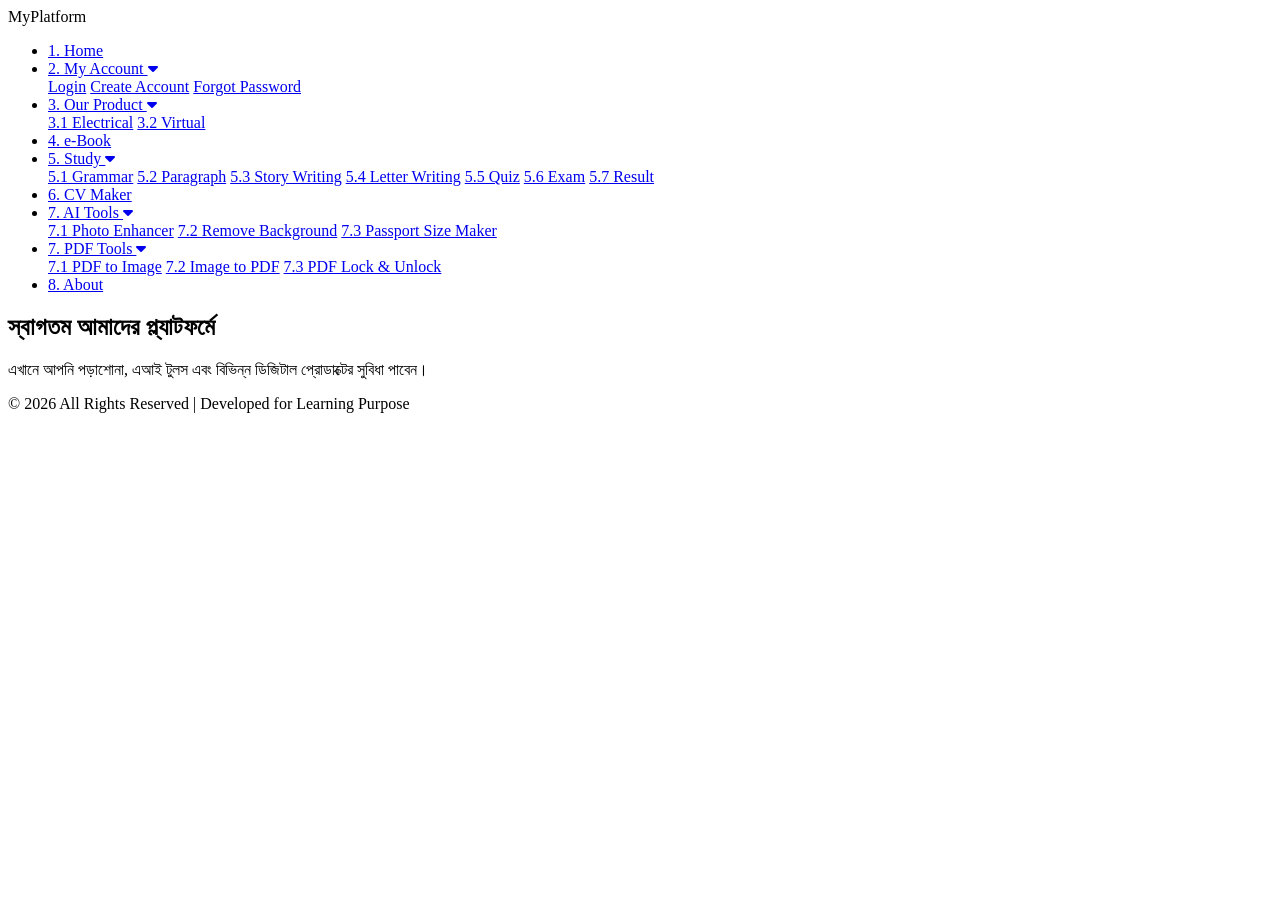
==== index.html @ dfa36e84 "Add files via upload" ====
<!DOCTYPE html>
<html lang="bn">
<head>
    <meta charset="UTF-8">
    <meta name="viewport" content="width=device-width, initial-scale=1.0">
    <title>Multi-Functional Web Platform</title>
    <link rel="stylesheet" href="css/style.css">
    <!-- Font Awesome Icon এর জন্য (ঐচ্ছিক, সুন্দর ডিজাইনের জন্য) -->
    <link rel="stylesheet" href="https://cdnjs.cloudflare.com/ajax/libs/font-awesome/6.0.0/css/all.min.css">
</head>
<body>

    <!-- হেডার ও নেভিগেশন বার -->
    <header>
        <div class="logo">MyPlatform</div>
        <nav>
            <ul class="nav-links">
                <li><a href="#home">1. Home</a></li>
                
                <!-- মাই অ্যাকাউন্ট ড্রপডাউন -->
                <li class="dropdown">
                    <a href="#account" class="dropbtn">2. My Account <i class="fas fa-caret-down"></i></a>
                    <div class="dropdown-content">
                        <a href="#login" onclick="showModal('login-modal')">Login</a>
                        <a href="#register" onclick="showModal('register-modal')">Create Account</a>
                        <a href="#forgot" onclick="showModal('forgot-modal')">Forgot Password</a>
                    </div>
                </li>

                <!-- আওয়ার প্রোডাক্ট ড্রপডাউন -->
                <li class="dropdown">
                    <a href="#products" class="dropbtn">3. Our Product <i class="fas fa-caret-down"></i></a>
                    <div class="dropdown-content">
                        <a href="#electrical">3.1 Electrical</a>
                        <a href="#virtual">3.2 Virtual</a>
                    </div>
                </li>

                <li><a href="#ebook">4. e-Book</a></li>

                <!-- স্টাডি ড্রপডাউন -->
                <li class="dropdown">
                    <a href="#study" class="dropbtn">5. Study <i class="fas fa-caret-down"></i></a>
                    <div class="dropdown-content">
                        <a href="#grammar">5.1 Grammar</a>
                        <a href="#paragraph">5.2 Paragraph</a>
                        <a href="#story">5.3 Story Writing</a>
                        <a href="#letter">5.4 Letter Writing</a>
                        <a href="#quiz">5.5 Quiz</a>
                        <a href="#exam">5.6 Exam</a>
                        <a href="#result">5.7 Result</a>
                    </div>
                </li>

                <li><a href="#cv-maker">6. CV Maker</a></li>

                <!-- এআই টুলস ড্রপডাউন -->
                <li class="dropdown">
                    <a href="#ai-tools" class="dropbtn">7. AI Tools <i class="fas fa-caret-down"></i></a>
                    <div class="dropdown-content">
                        <a href="#photo-enhancer">7.1 Photo Enhancer</a>
                        <a href="#remove-bg">7.2 Remove Background</a>
                        <a href="#passport-photo">7.3 Passport Size Maker</a>
                    </div>
                </li>

                <!-- পিডিএফ টুলস ড্রপডাউন -->
                <li class="dropdown">
                    <a href="#pdf-tools" class="dropbtn">7. PDF Tools <i class="fas fa-caret-down"></i></a>
                    <div class="dropdown-content">
                        <a href="#pdf-to-img">7.1 PDF to Image</a>
                        <a href="#img-to-pdf">7.2 Image to PDF</a>
                        <a href="#pdf-lock">7.3 PDF Lock & Unlock</a>
                    </div>
                </li>

                <li><a href="#about">8. About</a></li>
            </ul>
        </nav>
    </header>

    <!-- মূল কন্টেন্ট এরিয়া -->
    <main id="main-content">
        <section id="home">
            <h1>স্বাগতম আমাদের প্ল্যাটফর্মে</h1>
            <p>এখানে আপনি পড়াশোনা, এআই টুলস এবং বিভিন্ন ডিজিটাল প্রোডাক্টের সুবিধা পাবেন।</p>
        </section>
    </main>

    <!-- ফুটার -->
    <footer>
        <p>&copy; 2026 All Rights Reserved | Developed for Learning Purpose</p>
    </footer>

    <script src="js/main.js"></script>
    <script src="js/auth.js"></script>
</body>
</html>
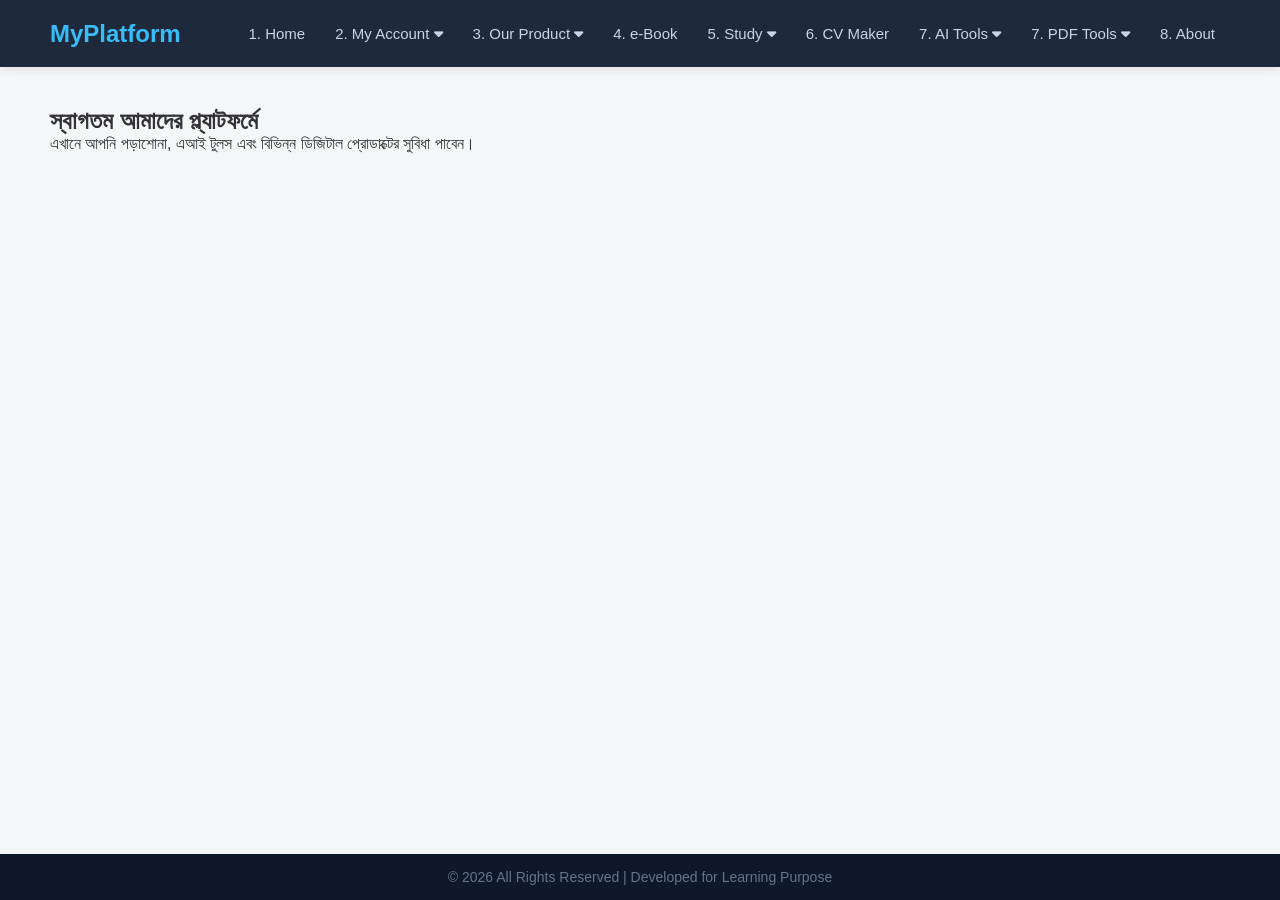
==== commit fe792b9b: "Update index.html" ====
--- a/index.html
+++ b/index.html
@@ -4,7 +4,7 @@
     <meta charset="UTF-8">
     <meta name="viewport" content="width=device-width, initial-scale=1.0">
     <title>Multi-Functional Web Platform</title>
-    <link rel="stylesheet" href="css/style.css">
+    <link rel="stylesheet" href="./style.css">
     <!-- Font Awesome Icon এর জন্য (ঐচ্ছিক, সুন্দর ডিজাইনের জন্য) -->
     <link rel="stylesheet" href="https://cdnjs.cloudflare.com/ajax/libs/font-awesome/6.0.0/css/all.min.css">
 </head>
@@ -86,13 +86,39 @@
             <p>এখানে আপনি পড়াশোনা, এআই টুলস এবং বিভিন্ন ডিজিটাল প্রোডাক্টের সুবিধা পাবেন।</p>
         </section>
     </main>
+<div id="login-modal" class="modal" style="display:none;">
+    <div class="modal-content">
+        <span class="close" onclick="closeModal('login-modal')">&times;</span>
+        <h2>Login</h2>
+        <input type="text" id="login-identity" placeholder="Email or Mobile Number" required>
+        <input type="password" id="login-password" placeholder="Password" required>
+        <button onclick="handleLogin()">Login</button>
+    </div>
+</div>
 
+<div id="register-modal" class="modal" style="display:none;">
+    <div class="modal-content">
+        <span class="close" onclick="closeModal('register-modal')">&times;</span>
+        <h2>Create Account</h2>
+        <div id="reg-step-1">
+            <input type="email" id="reg-email" placeholder="Email Address" required>
+            <input type="text" id="reg-mobile" placeholder="Mobile Number" required>
+            <input type="password" id="reg-password" placeholder="Password" required>
+            <button onclick="sendOTP()">Send OTP</button>
+        </div>
+        <div id="reg-step-2" style="display:none;">
+            <p style="color: green;">আপনার ইমেইলে একটি ওটিপি পাঠানো হয়েছে।</p>
+            <input type="text" id="reg-otp" placeholder="Enter 6-Digit OTP" required>
+            <button onclick="verifyOTPAndRegister()">Verify & Register</button>
+        </div>
+    </div>
+</div>
     <!-- ফুটার -->
     <footer>
         <p>&copy; 2026 All Rights Reserved | Developed for Learning Purpose</p>
     </footer>
 
-    <script src="js/main.js"></script>
-    <script src="js/auth.js"></script>
+    <script src="./auth.js"></script>
+    <script src="./auth.js"></script>
 </body>
-</html>+</html>
--- a/style.css
+++ b/style.css
@@ -0,0 +1,100 @@
+/* বেসিক রিসেট */
+* {
+    margin: 0;
+    padding: 0;
+    box-sizing: border-box;
+    font-family: 'Segoe UI', Tahoma, Geneva, Verdana, sans-serif;
+}
+
+body {
+    background-color: #f4f6f9;
+    color: #333;
+    display: flex;
+    flex-direction: column;
+    min-height: 100vh;
+}
+
+/* হেডার ও নেভিগেশন */
+header {
+    background-color: #1e293b;
+    color: white;
+    display: flex;
+    justify-content: space-between;
+    align-items: center;
+    padding: 15px 50px;
+    position: sticky;
+    top: 0;
+    z-index: 1000;
+    box-shadow: 0 2px 10px rgba(0,0,0,0.1);
+}
+
+.logo {
+    font-size: 24px;
+    font-weight: bold;
+    color: #38bdf8;
+}
+
+.nav-links {
+    display: flex;
+    list-style: none;
+}
+
+.nav-links li {
+    position: relative;
+}
+
+.nav-links a {
+    color: #cbd5e1;
+    text-decoration: none;
+    padding: 10px 15px;
+    display: block;
+    font-size: 15px;
+    transition: color 0.3s;
+}
+
+.nav-links a:hover {
+    color: #38bdf8;
+}
+
+/* ড্রপডাউন মেনু */
+.dropdown-content {
+    display: none;
+    position: absolute;
+    background-color: #0f172a;
+    min-width: 200px;
+    box-shadow: 0px 8px 16px rgba(0,0,0,0.2);
+    top: 100%;
+    left: 0;
+    border-radius: 4px;
+}
+
+.dropdown-content a {
+    color: #94a3b8;
+    padding: 12px 16px;
+    border-bottom: 1px solid #1e293b;
+}
+
+.dropdown-content a:hover {
+    background-color: #1e293b;
+    color: white;
+}
+
+.dropdown:hover .dropdown-content {
+    display: block;
+}
+
+/* মেইন কন্টেন্ট এরিয়া */
+main {
+    flex: 1;
+    padding: 40px 50px;
+}
+
+/* ফুটার */
+footer {
+    background-color: #0f172a;
+    color: #64748b;
+    text-align: center;
+    padding: 15px;
+    font-size: 14px;
+    margin-top: auto;
+}
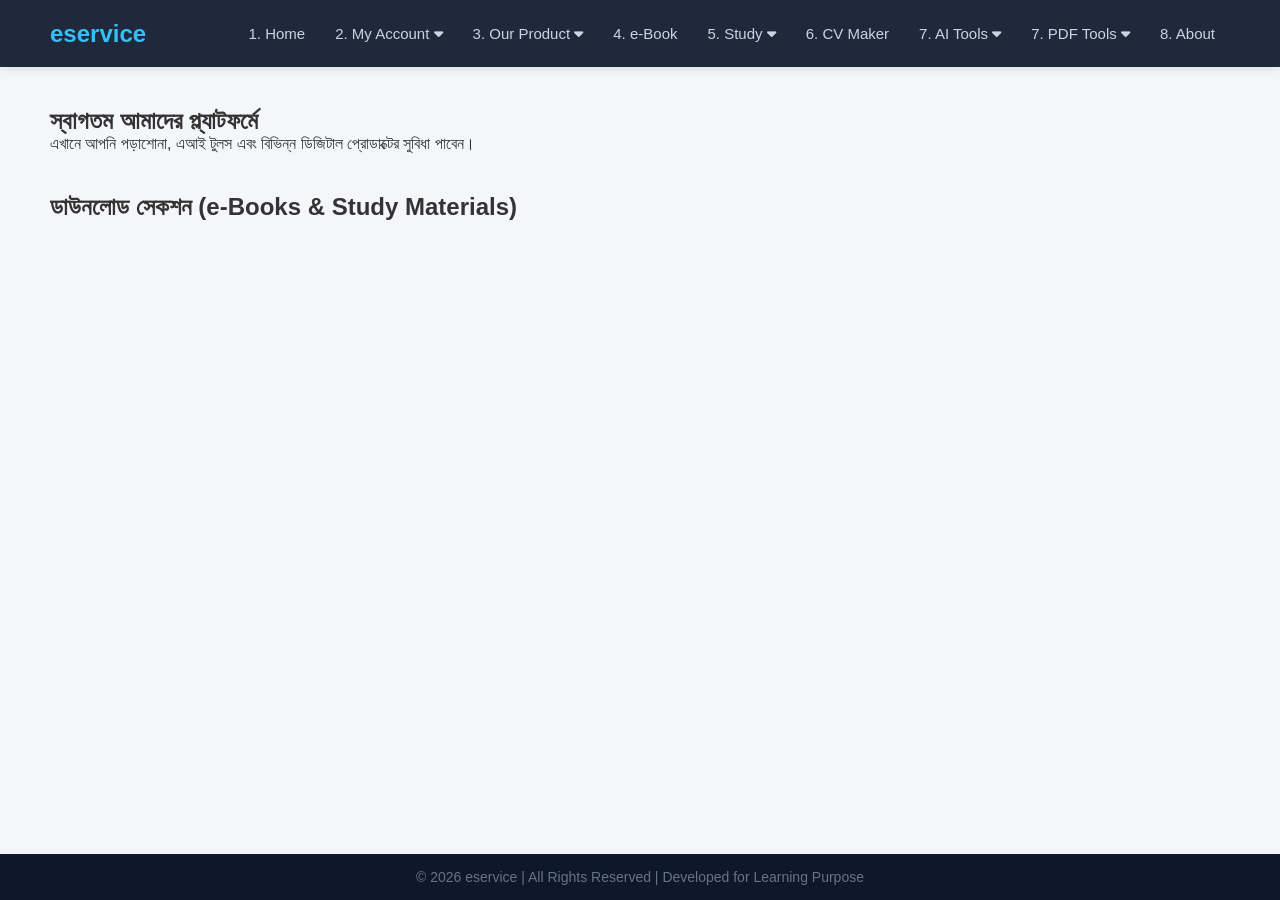
==== commit 0228fe66: "Update index.html" ====
--- a/index.html
+++ b/index.html
@@ -3,21 +3,18 @@
 <head>
     <meta charset="UTF-8">
     <meta name="viewport" content="width=device-width, initial-scale=1.0">
-    <title>Multi-Functional Web Platform</title>
+    <title>eservice - Multi-Functional Web Platform</title>
     <link rel="stylesheet" href="./style.css">
-    <!-- Font Awesome Icon এর জন্য (ঐচ্ছিক, সুন্দর ডিজাইনের জন্য) -->
     <link rel="stylesheet" href="https://cdnjs.cloudflare.com/ajax/libs/font-awesome/6.0.0/css/all.min.css">
 </head>
 <body>
 
-    <!-- হেডার ও নেভিগেশন বার -->
     <header>
-        <div class="logo">MyPlatform</div>
+        <div class="logo">eservice</div>
         <nav>
             <ul class="nav-links">
                 <li><a href="#home">1. Home</a></li>
                 
-                <!-- মাই অ্যাকাউন্ট ড্রপডাউন -->
                 <li class="dropdown">
                     <a href="#account" class="dropbtn">2. My Account <i class="fas fa-caret-down"></i></a>
                     <div class="dropdown-content">
@@ -27,7 +24,6 @@
                     </div>
                 </li>
 
-                <!-- আওয়ার প্রোডাক্ট ড্রপডাউন -->
                 <li class="dropdown">
                     <a href="#products" class="dropbtn">3. Our Product <i class="fas fa-caret-down"></i></a>
                     <div class="dropdown-content">
@@ -38,7 +34,6 @@
 
                 <li><a href="#ebook">4. e-Book</a></li>
 
-                <!-- স্টাডি ড্রপডাউন -->
                 <li class="dropdown">
                     <a href="#study" class="dropbtn">5. Study <i class="fas fa-caret-down"></i></a>
                     <div class="dropdown-content">
@@ -54,7 +49,6 @@
 
                 <li><a href="#cv-maker">6. CV Maker</a></li>
 
-                <!-- এআই টুলস ড্রপডাউন -->
                 <li class="dropdown">
                     <a href="#ai-tools" class="dropbtn">7. AI Tools <i class="fas fa-caret-down"></i></a>
                     <div class="dropdown-content">
@@ -64,7 +58,6 @@
                     </div>
                 </li>
 
-                <!-- পিডিএফ টুলস ড্রপডাউন -->
                 <li class="dropdown">
                     <a href="#pdf-tools" class="dropbtn">7. PDF Tools <i class="fas fa-caret-down"></i></a>
                     <div class="dropdown-content">
@@ -79,46 +72,76 @@
         </nav>
     </header>
 
-    <!-- মূল কন্টেন্ট এরিয়া -->
     <main id="main-content">
         <section id="home">
             <h1>স্বাগতম আমাদের প্ল্যাটফর্মে</h1>
-            <p>এখানে আপনি পড়াশোনা, এআই টুলস এবং বিভিন্ন ডিজিটাল প্রোডাক্টের সুবিধা পাবেন।</p>
+            <p>এখানে আপনি পড়াশোনা, এআই টুলস এবং বিভিন্ন ডিজিটাল প্রোডাক্টের সুবিধা পাবেন।</p>
+        </section>
+
+        <section id="developer-panel" style="display: none; background: #fff; padding: 25px; border-radius: 8px; margin-top: 20px; box-shadow: 0 4px 15px rgba(0,0,0,0.05);">
+            <h2><i class="fas fa-user-shield"></i> Developer Data Entry Panel</h2>
+            <hr style="margin: 10px 0; border: 0; border-top: 1px solid #cbd5e1;"><br>
+            
+            <label for="select-sheet"><b>কোথায় ডাটা এন্ট্রি করবেন সিলেক্ট করুন:</b></label><br><br>
+            <select id="select-sheet" style="padding: 8px; width: 100%; max-width: 400px; border-radius: 4px; border: 1px solid #cbd5e1;">
+                <option value="E_Books">4. e-Book</option>
+                <option value="Study_Materials">5. Study (Grammar/Paragraph/Story/Letter)</option>
+            </select>
+
+            <br><br>
+
+            <div id="dynamic-fields">
+                <div id="ebook-fields">
+                    <input type="text" id="ebook-category" placeholder="বই বা লেখার ক্যাটাগরি (যেমন: Grammar, Class 10, Story)" style="width: 100%; padding: 10px; margin-bottom: 12px; border: 1px solid #cbd5e1; border-radius: 4px;">
+                    <input type="text" id="ebook-title" placeholder="টপিক বা বইয়ের নাম (যেমন: Tense, Paragraph Content)" style="width: 100%; padding: 10px; margin-bottom: 12px; border: 1px solid #cbd5e1; border-radius: 4px;">
+                    <input type="text" id="ebook-link" placeholder="পিডিএফ ডাউনলোড লিংক (Google Drive বা ক্লাউড লিংক)" style="width: 100%; padding: 10px; margin-bottom: 12px; border: 1px solid #cbd5e1; border-radius: 4px;">
+                </div>
+            </div>
+            
+            <br>
+            <button onclick="submitDataEntry()" style="background: #22c55e; color: white; padding: 12px 25px; border: none; border-radius: 4px; cursor: pointer; font-weight: bold; font-size: 15px;"><i class="fas fa-cloud-upload-alt"></i> গুগল শীটে সেভ করুন</button>
+            <button onclick="logout()" style="background: #ef4444; color: white; padding: 12px 25px; border: none; border-radius: 4px; cursor: pointer; font-weight: bold; font-size: 15px; margin-left: 10px;"><i class="fas fa-sign-out-alt"></i> লগআউট</button>
+        </section>
+
+        <section id="display-area" style="margin-top: 40px;">
+            <h2>ডাউনলোড সেকশন (e-Books & Study Materials)</h2>
+            <div id="data-container" style="display: grid; grid-template-columns: repeat(auto-fill, minmax(280px, 1fr)); gap: 20px; margin-top: 20px;">
+                </div>
         </section>
     </main>
-<div id="login-modal" class="modal" style="display:none;">
-    <div class="modal-content">
-        <span class="close" onclick="closeModal('login-modal')">&times;</span>
-        <h2>Login</h2>
-        <input type="text" id="login-identity" placeholder="Email or Mobile Number" required>
-        <input type="password" id="login-password" placeholder="Password" required>
-        <button onclick="handleLogin()">Login</button>
-    </div>
-</div>
 
-<div id="register-modal" class="modal" style="display:none;">
-    <div class="modal-content">
-        <span class="close" onclick="closeModal('register-modal')">&times;</span>
-        <h2>Create Account</h2>
-        <div id="reg-step-1">
-            <input type="email" id="reg-email" placeholder="Email Address" required>
-            <input type="text" id="reg-mobile" placeholder="Mobile Number" required>
-            <input type="password" id="reg-password" placeholder="Password" required>
-            <button onclick="sendOTP()">Send OTP</button>
-        </div>
-        <div id="reg-step-2" style="display:none;">
-            <p style="color: green;">আপনার ইমেইলে একটি ওটিপি পাঠানো হয়েছে।</p>
-            <input type="text" id="reg-otp" placeholder="Enter 6-Digit OTP" required>
-            <button onclick="verifyOTPAndRegister()">Verify & Register</button>
+    <div id="login-modal" class="modal" style="display:none;">
+        <div class="modal-content">
+            <span class="close" onclick="closeModal('login-modal')">&times;</span>
+            <h2>Login</h2>
+            <input type="text" id="login-identity" placeholder="Email or Mobile Number" required>
+            <input type="password" id="login-password" placeholder="Password" required>
+            <button onclick="handleLogin()">Login</button>
         </div>
     </div>
-</div>
-    <!-- ফুটার -->
+
+    <div id="register-modal" class="modal" style="display:none;">
+        <div class="modal-content">
+            <span class="close" onclick="closeModal('register-modal')">&times;</span>
+            <h2>Create Account</h2>
+            <div id="reg-step-1">
+                <input type="email" id="reg-email" placeholder="Email Address" required>
+                <input type="text" id="reg-mobile" placeholder="Mobile Number" required>
+                <input type="password" id="reg-password" placeholder="Password" required>
+                <button onclick="sendOTP()">Send OTP</button>
+            </div>
+            <div id="reg-step-2" style="display:none;">
+                <p style="color: green; margin-bottom: 10px;">আপনার ইমেইলে একটি ওটিপি পাঠানো হয়েছে।</p>
+                <input type="text" id="reg-otp" placeholder="Enter 6-Digit OTP" required>
+                <button onclick="verifyOTPAndRegister()">Verify & Register</button>
+            </div>
+        </div>
+    </div>
+
     <footer>
-        <p>&copy; 2026 All Rights Reserved | Developed for Learning Purpose</p>
+        <p>&copy; 2026 eservice | All Rights Reserved | Developed for Learning Purpose</p>
     </footer>
 
     <script src="./auth.js"></script>
-    <script src="./auth.js"></script>
 </body>
 </html>
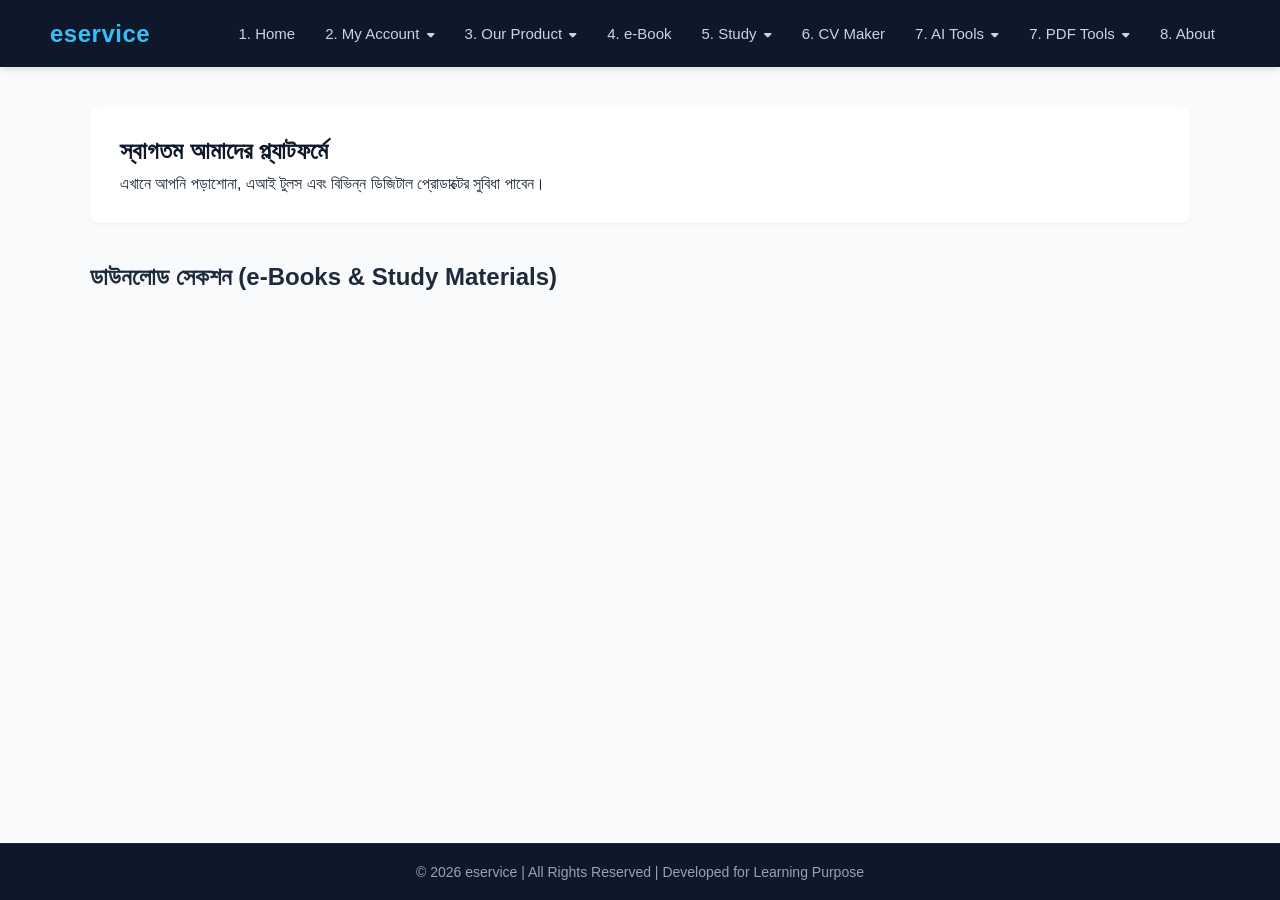
==== commit 287a8008: "Update index.html" ====
--- a/index.html
+++ b/index.html
@@ -8,7 +8,7 @@
     <link rel="stylesheet" href="https://cdnjs.cloudflare.com/ajax/libs/font-awesome/6.0.0/css/all.min.css">
 </head>
 <body>
-
+ 
     <header>
         <div class="logo">eservice</div>
         <nav>
--- a/style.css
+++ b/style.css
@@ -1,5 +1,7 @@
-/* বেসিক রিসেট */
-* {
+/* ==========================================
+   ১. বেসিক রিসেট ও গ্লোবাল স্টাইল (Global Styles)
+   ========================================== */
+* { 
     margin: 0;
     padding: 0;
     box-sizing: border-box;
@@ -7,16 +9,18 @@
 }
 
 body {
-    background-color: #f4f6f9;
-    color: #333;
+    background-color: #f8fafc;
+    color: #1e293b;
     display: flex;
     flex-direction: column;
     min-height: 100vh;
 }
 
-/* হেডার ও নেভিগেশন */
+/* ==========================================
+   ২. হেডার ও মেনুবার ডিজাইন (Navbar)
+   ========================================== */
 header {
-    background-color: #1e293b;
+    background-color: #0f172a;
     color: white;
     display: flex;
     justify-content: space-between;
@@ -24,19 +28,21 @@
     padding: 15px 50px;
     position: sticky;
     top: 0;
-    z-index: 1000;
-    box-shadow: 0 2px 10px rgba(0,0,0,0.1);
+    z-index: 999;
+    box-shadow: 0 4px 6px -1px rgba(0, 0, 0, 0.1);
 }
 
 .logo {
     font-size: 24px;
     font-weight: bold;
     color: #38bdf8;
+    letter-spacing: 0.5px;
 }
 
 .nav-links {
     display: flex;
     list-style: none;
+    align-items: center;
 }
 
 .nav-links li {
@@ -49,52 +55,221 @@
     padding: 10px 15px;
     display: block;
     font-size: 15px;
-    transition: color 0.3s;
+    font-weight: 500;
+    transition: all 0.3s ease;
 }
 
 .nav-links a:hover {
     color: #38bdf8;
 }
 
-/* ড্রপডাউন মেনু */
+/* ==========================================
+   ৩. ড্রপডাউন মেনু লজিক ও ডিজাইন (Dropdown)
+   ========================================== */
 .dropdown-content {
     display: none;
     position: absolute;
-    background-color: #0f172a;
-    min-width: 200px;
-    box-shadow: 0px 8px 16px rgba(0,0,0,0.2);
+    background-color: #1e293b;
+    min-width: 220px;
+    box-shadow: 0 10px 15px -3px rgba(0, 0, 0, 0.3);
     top: 100%;
     left: 0;
-    border-radius: 4px;
+    border-radius: 6px;
+    padding: 5px 0;
 }
 
 .dropdown-content a {
     color: #94a3b8;
     padding: 12px 16px;
-    border-bottom: 1px solid #1e293b;
+    font-size: 14px;
+    border-bottom: 1px solid #334155;
+}
+
+.dropdown-content a:last-child {
+    border-bottom: none;
 }
 
 .dropdown-content a:hover {
-    background-color: #1e293b;
-    color: white;
-}
-
+    background-color: #334155;
+    color: #38bdf8;
+    padding-left: 20px; /* হোভার করলে একটু ডানে সরবে, দেখতে সুন্দর লাগে */
+}
+
+/* মাউস নিলে ড্রপডাউন দেখাবে */
 .dropdown:hover .dropdown-content {
     display: block;
 }
 
-/* মেইন কন্টেন্ট এরিয়া */
+.nav-links i {
+    font-size: 12px;
+    margin-left: 3px;
+}
+
+/* ==========================================
+   ৪. মেইন কন্টেন্ট এরিয়া (Main Content)
+   ========================================== */
 main {
     flex: 1;
     padding: 40px 50px;
-}
-
-/* ফুটার */
+    max-width: 1200px;
+    width: 100%;
+    margin: 0 auto;
+}
+
+#home {
+    background: white;
+    padding: 30px;
+    border-radius: 8px;
+    box-shadow: 0 1px 3px rgba(0,0,0,0.05);
+    margin-bottom: 30px;
+}
+
+#home h1 {
+    color: #0f172a;
+    margin-bottom: 10px;
+}
+
+/* ==========================================
+   ৫. লগইন ও রেজিস্ট্রেশন পপ-আপ (Modal Design)
+   ========================================== */
+.modal {
+    display: none; /* শুরুতে লুকানো থাকবে */
+    position: fixed; 
+    z-index: 9999; /* সবকিছুর ওপরে থাকবে */
+    left: 0;
+    top: 0;
+    width: 100%; 
+    height: 100%; 
+    background-color: rgba(15, 23, 42, 0.6); /* গাঢ় ঝাপসা ব্যাকগ্রাউন্ড */
+    backdrop-filter: blur(4px); /* মডার্ন গ্লাস ইফেক্ট */
+}
+
+.modal-content {
+    background-color: #ffffff;
+    margin: 10% auto; 
+    padding: 30px;
+    border: 1px solid #e2e8f0;
+    width: 90%;
+    max-width: 400px; 
+    border-radius: 12px;
+    position: relative;
+    box-shadow: 0 20px 25px -5px rgba(0, 0, 0, 0.1), 0 10px 10px -5px rgba(0, 0, 0, 0.04);
+    animation: slideDown 0.3s ease-out; /* খোলার সময় সুন্দর অ্যানিমেশন */
+}
+
+@keyframes slideDown {
+    from { transform: translateY(-50px); opacity: 0; }
+    to { transform: translateY(0); opacity: 1; }
+}
+
+.close {
+    color: #64748b;
+    position: absolute;
+    right: 20px;
+    top: 15px;
+    font-size: 28px;
+    font-weight: bold;
+    cursor: pointer;
+    transition: color 0.2s;
+}
+
+.close:hover {
+    color: #ef4444;
+}
+
+.modal-content h2 {
+    margin-bottom: 20px;
+    color: #0f172a;
+    font-size: 22px;
+    border-bottom: 2px solid #38bdf8;
+    padding-bottom: 8px;
+    display: inline-block;
+}
+
+.modal-content input {
+    width: 100%;
+    padding: 12px;
+    margin-bottom: 15px;
+    border: 1px solid #cbd5e1;
+    border-radius: 6px;
+    outline: none;
+    font-size: 14px;
+    transition: border-color 0.2s;
+}
+
+.modal-content input:focus {
+    border-color: #38bdf8;
+    box-shadow: 0 0 0 3px rgba(56, 189, 248, 0.2);
+}
+
+.modal-content button {
+    width: 100%;
+    background-color: #38bdf8;
+    color: white;
+    padding: 12px;
+    border: none;
+    border-radius: 6px;
+    cursor: pointer;
+    font-weight: bold;
+    font-size: 16px;
+    transition: background 0.2s;
+}
+
+.modal-content button:hover {
+    background-color: #0284c7;
+}
+
+/* ==========================================
+   ৬. ডাটা ডিসপ্লে কার্ড (Dynamic Card Design)
+   ========================================== */
+.card {
+    background: white;
+    border: 1px solid #e2e8f0;
+    border-radius: 8px;
+    padding: 20px;
+    box-shadow: 0 4px 6px -1px rgba(0,0,0,0.05);
+    display: flex;
+    flex-direction: column;
+    justify-content: space-between;
+}
+
+.card h3 {
+    font-size: 18px;
+    color: #0f172a;
+    margin-bottom: 8px;
+}
+
+.card p {
+    color: #64748b;
+    font-size: 14px;
+    margin-bottom: 15px;
+}
+
+.download-btn {
+    background-color: #22c55e;
+    color: white;
+    text-align: center;
+    padding: 10px;
+    text-decoration: none;
+    border-radius: 4px;
+    font-weight: bold;
+    font-size: 14px;
+    transition: background 0.2s;
+}
+
+.download-btn:hover {
+    background-color: #16a34a;
+}
+
+/* ==========================================
+   ৭. ফুটার ডিজাইন (Footer)
+   ========================================== */
 footer {
     background-color: #0f172a;
-    color: #64748b;
+    color: #94a3b8;
     text-align: center;
-    padding: 15px;
+    padding: 20px;
     font-size: 14px;
     margin-top: auto;
-}
+    border-top: 1px solid #1e293b;
+}
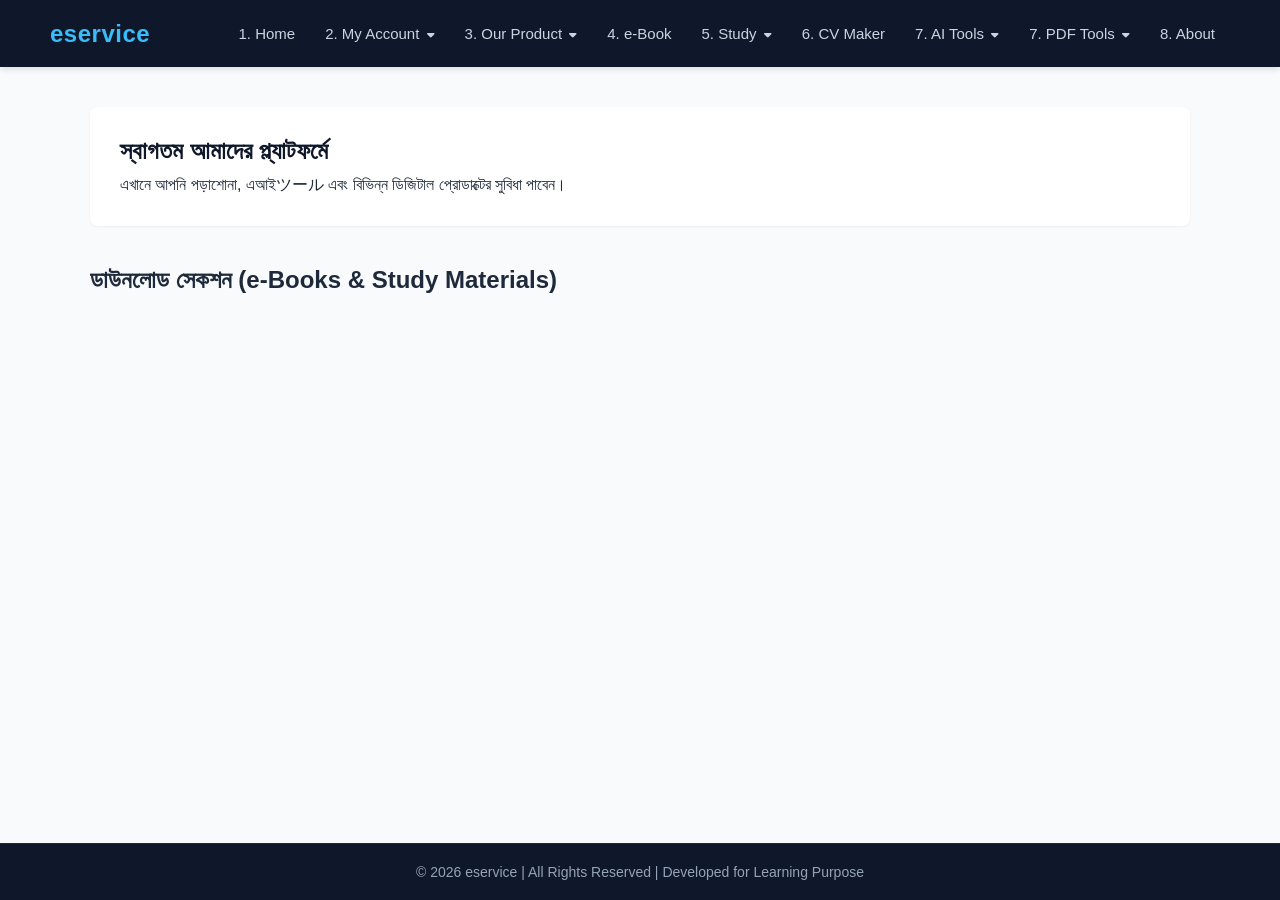
==== commit bcf33451: "Update index.html" ====
--- a/index.html
+++ b/index.html
@@ -6,7 +6,7 @@
     <title>eservice - Multi-Functional Web Platform</title>
     <link rel="stylesheet" href="./style.css">
     <link rel="stylesheet" href="https://cdnjs.cloudflare.com/ajax/libs/font-awesome/6.0.0/css/all.min.css">
-</head>
+</head> 
 <body>
  
     <header>
@@ -75,14 +75,14 @@
     <main id="main-content">
         <section id="home">
             <h1>স্বাগতম আমাদের প্ল্যাটফর্মে</h1>
-            <p>এখানে আপনি পড়াশোনা, এআই টুলস এবং বিভিন্ন ডিজিটাল প্রোডাক্টের সুবিধা পাবেন।</p>
+            <p>এখানে আপনি পড়াশোনা, এআইツール এবং বিভিন্ন ডিজিটাল প্রোডাক্টের সুবিধা পাবেন।</p>
         </section>
 
         <section id="developer-panel" style="display: none; background: #fff; padding: 25px; border-radius: 8px; margin-top: 20px; box-shadow: 0 4px 15px rgba(0,0,0,0.05);">
             <h2><i class="fas fa-user-shield"></i> Developer Data Entry Panel</h2>
             <hr style="margin: 10px 0; border: 0; border-top: 1px solid #cbd5e1;"><br>
             
-            <label for="select-sheet"><b>কোথায় ডাটা এন্ট্রি করবেন সিলেক্ট করুন:</b></label><br><br>
+            <label for="select-sheet"><b>কোথায় ডাটা এন্ট্রি করবেন সিলেক্ট করুন:</b></label><br><br>
             <select id="select-sheet" style="padding: 8px; width: 100%; max-width: 400px; border-radius: 4px; border: 1px solid #cbd5e1;">
                 <option value="E_Books">4. e-Book</option>
                 <option value="Study_Materials">5. Study (Grammar/Paragraph/Story/Letter)</option>
@@ -93,7 +93,7 @@
             <div id="dynamic-fields">
                 <div id="ebook-fields">
                     <input type="text" id="ebook-category" placeholder="বই বা লেখার ক্যাটাগরি (যেমন: Grammar, Class 10, Story)" style="width: 100%; padding: 10px; margin-bottom: 12px; border: 1px solid #cbd5e1; border-radius: 4px;">
-                    <input type="text" id="ebook-title" placeholder="টপিক বা বইয়ের নাম (যেমন: Tense, Paragraph Content)" style="width: 100%; padding: 10px; margin-bottom: 12px; border: 1px solid #cbd5e1; border-radius: 4px;">
+                    <input type="text" id="ebook-title" placeholder="টপিক বা বইয়ের নাম (যেমন: Tense, Paragraph Content)" style="width: 100%; padding: 10px; margin-bottom: 12px; border: 1px solid #cbd5e1; border-radius: 4px;">
                     <input type="text" id="ebook-link" placeholder="পিডিএফ ডাউনলোড লিংক (Google Drive বা ক্লাউড লিংক)" style="width: 100%; padding: 10px; margin-bottom: 12px; border: 1px solid #cbd5e1; border-radius: 4px;">
                 </div>
             </div>
@@ -106,7 +106,7 @@
         <section id="display-area" style="margin-top: 40px;">
             <h2>ডাউনলোড সেকশন (e-Books & Study Materials)</h2>
             <div id="data-container" style="display: grid; grid-template-columns: repeat(auto-fill, minmax(280px, 1fr)); gap: 20px; margin-top: 20px;">
-                </div>
+            </div>
         </section>
     </main>
 
--- a/style.css
+++ b/style.css
@@ -1,7 +1,4 @@
-/* ==========================================
-   ১. বেসিক রিসেট ও গ্লোবাল স্টাইল (Global Styles)
-   ========================================== */
-* { 
+* {
     margin: 0;
     padding: 0;
     box-sizing: border-box;
@@ -16,9 +13,6 @@
     min-height: 100vh;
 }
 
-/* ==========================================
-   ২. হেডার ও মেনুবার ডিজাইন (Navbar)
-   ========================================== */
 header {
     background-color: #0f172a;
     color: white;
@@ -63,9 +57,6 @@
     color: #38bdf8;
 }
 
-/* ==========================================
-   ৩. ড্রপডাউন মেনু লজিক ও ডিজাইন (Dropdown)
-   ========================================== */
 .dropdown-content {
     display: none;
     position: absolute;
@@ -92,10 +83,9 @@
 .dropdown-content a:hover {
     background-color: #334155;
     color: #38bdf8;
-    padding-left: 20px; /* হোভার করলে একটু ডানে সরবে, দেখতে সুন্দর লাগে */
-}
-
-/* মাউস নিলে ড্রপডাউন দেখাবে */
+    padding-left: 20px;
+}
+
 .dropdown:hover .dropdown-content {
     display: block;
 }
@@ -105,9 +95,6 @@
     margin-left: 3px;
 }
 
-/* ==========================================
-   ৪. মেইন কন্টেন্ট এরিয়া (Main Content)
-   ========================================== */
 main {
     flex: 1;
     padding: 40px 50px;
@@ -129,32 +116,29 @@
     margin-bottom: 10px;
 }
 
-/* ==========================================
-   ৫. লগইন ও রেজিস্ট্রেশন পপ-আপ (Modal Design)
-   ========================================== */
 .modal {
-    display: none; /* শুরুতে লুকানো থাকবে */
-    position: fixed; 
-    z-index: 9999; /* সবকিছুর ওপরে থাকবে */
+    display: none;
+    position: fixed;
+    z-index: 9999;
     left: 0;
     top: 0;
-    width: 100%; 
-    height: 100%; 
-    background-color: rgba(15, 23, 42, 0.6); /* গাঢ় ঝাপসা ব্যাকগ্রাউন্ড */
-    backdrop-filter: blur(4px); /* মডার্ন গ্লাস ইফেক্ট */
+    width: 100%;
+    height: 100%;
+    background-color: rgba(15, 23, 42, 0.6);
+    backdrop-filter: blur(4px);
 }
 
 .modal-content {
     background-color: #ffffff;
-    margin: 10% auto; 
+    margin: 10% auto;
     padding: 30px;
     border: 1px solid #e2e8f0;
     width: 90%;
-    max-width: 400px; 
+    max-width: 400px;
     border-radius: 12px;
     position: relative;
     box-shadow: 0 20px 25px -5px rgba(0, 0, 0, 0.1), 0 10px 10px -5px rgba(0, 0, 0, 0.04);
-    animation: slideDown 0.3s ease-out; /* খোলার সময় সুন্দর অ্যানিমেশন */
+    animation: slideDown 0.3s ease-out;
 }
 
 @keyframes slideDown {
@@ -219,9 +203,6 @@
     background-color: #0284c7;
 }
 
-/* ==========================================
-   ৬. ডাটা ডিসপ্লে কার্ড (Dynamic Card Design)
-   ========================================== */
 .card {
     background: white;
     border: 1px solid #e2e8f0;
@@ -261,9 +242,6 @@
     background-color: #16a34a;
 }
 
-/* ==========================================
-   ৭. ফুটার ডিজাইন (Footer)
-   ========================================== */
 footer {
     background-color: #0f172a;
     color: #94a3b8;
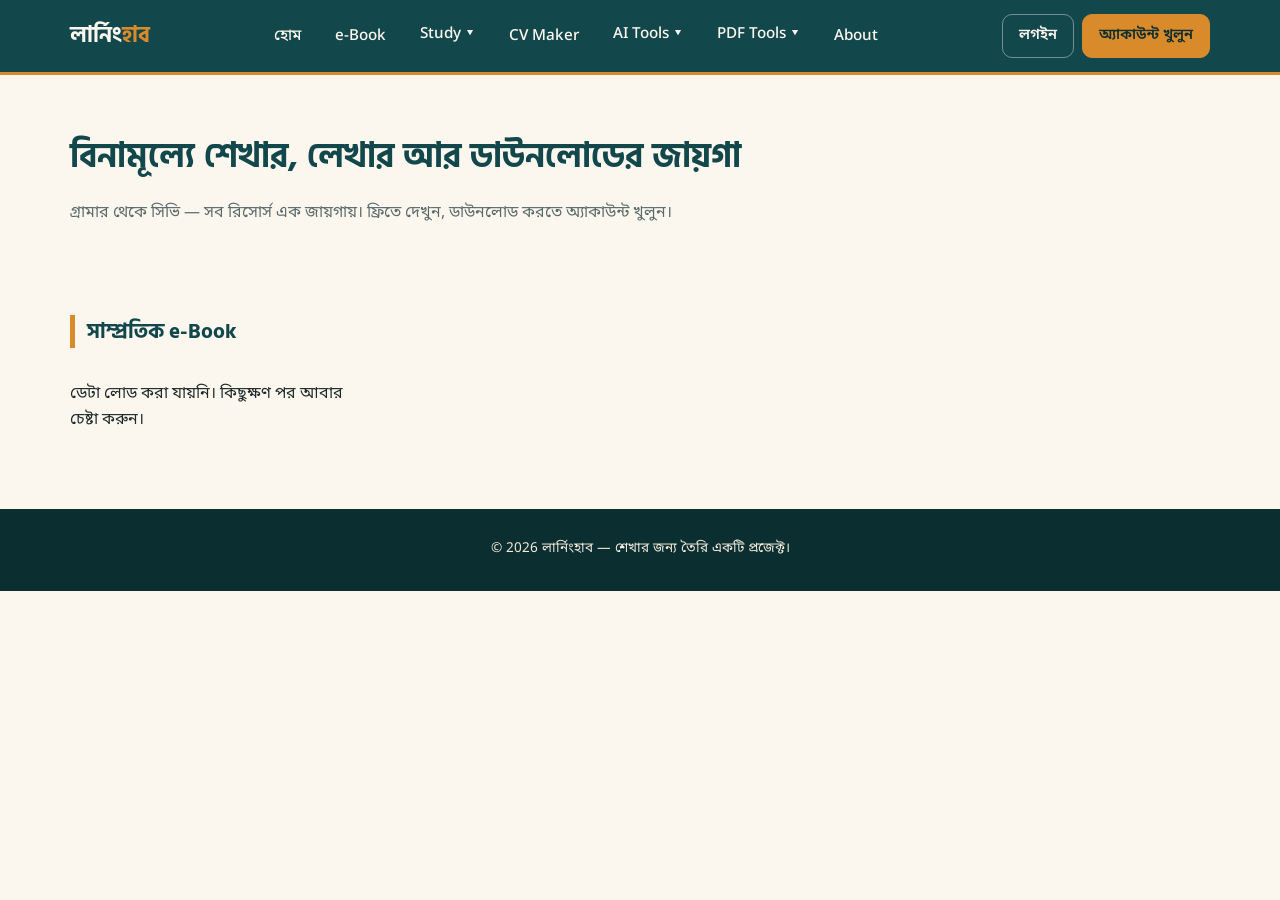
==== commit 002318fd: "Add files via upload" ====
--- a/index.html
+++ b/index.html
@@ -1,147 +1,108 @@
-<!DOCTYPE html>
-<html lang="bn">
-<head>
-    <meta charset="UTF-8">
-    <meta name="viewport" content="width=device-width, initial-scale=1.0">
-    <title>eservice - Multi-Functional Web Platform</title>
-    <link rel="stylesheet" href="./style.css">
-    <link rel="stylesheet" href="https://cdnjs.cloudflare.com/ajax/libs/font-awesome/6.0.0/css/all.min.css">
-</head> 
-<body>
- 
-    <header>
-        <div class="logo">eservice</div>
-        <nav>
-            <ul class="nav-links">
-                <li><a href="#home">1. Home</a></li>
-                
-                <li class="dropdown">
-                    <a href="#account" class="dropbtn">2. My Account <i class="fas fa-caret-down"></i></a>
-                    <div class="dropdown-content">
-                        <a href="#login" onclick="showModal('login-modal')">Login</a>
-                        <a href="#register" onclick="showModal('register-modal')">Create Account</a>
-                        <a href="#forgot" onclick="showModal('forgot-modal')">Forgot Password</a>
-                    </div>
-                </li>
-
-                <li class="dropdown">
-                    <a href="#products" class="dropbtn">3. Our Product <i class="fas fa-caret-down"></i></a>
-                    <div class="dropdown-content">
-                        <a href="#electrical">3.1 Electrical</a>
-                        <a href="#virtual">3.2 Virtual</a>
-                    </div>
-                </li>
-
-                <li><a href="#ebook">4. e-Book</a></li>
-
-                <li class="dropdown">
-                    <a href="#study" class="dropbtn">5. Study <i class="fas fa-caret-down"></i></a>
-                    <div class="dropdown-content">
-                        <a href="#grammar">5.1 Grammar</a>
-                        <a href="#paragraph">5.2 Paragraph</a>
-                        <a href="#story">5.3 Story Writing</a>
-                        <a href="#letter">5.4 Letter Writing</a>
-                        <a href="#quiz">5.5 Quiz</a>
-                        <a href="#exam">5.6 Exam</a>
-                        <a href="#result">5.7 Result</a>
-                    </div>
-                </li>
-
-                <li><a href="#cv-maker">6. CV Maker</a></li>
-
-                <li class="dropdown">
-                    <a href="#ai-tools" class="dropbtn">7. AI Tools <i class="fas fa-caret-down"></i></a>
-                    <div class="dropdown-content">
-                        <a href="#photo-enhancer">7.1 Photo Enhancer</a>
-                        <a href="#remove-bg">7.2 Remove Background</a>
-                        <a href="#passport-photo">7.3 Passport Size Maker</a>
-                    </div>
-                </li>
-
-                <li class="dropdown">
-                    <a href="#pdf-tools" class="dropbtn">7. PDF Tools <i class="fas fa-caret-down"></i></a>
-                    <div class="dropdown-content">
-                        <a href="#pdf-to-img">7.1 PDF to Image</a>
-                        <a href="#img-to-pdf">7.2 Image to PDF</a>
-                        <a href="#pdf-lock">7.3 PDF Lock & Unlock</a>
-                    </div>
-                </li>
-
-                <li><a href="#about">8. About</a></li>
-            </ul>
-        </nav>
-    </header>
-
-    <main id="main-content">
-        <section id="home">
-            <h1>স্বাগতম আমাদের প্ল্যাটফর্মে</h1>
-            <p>এখানে আপনি পড়াশোনা, এআইツール এবং বিভিন্ন ডিজিটাল প্রোডাক্টের সুবিধা পাবেন।</p>
-        </section>
-
-        <section id="developer-panel" style="display: none; background: #fff; padding: 25px; border-radius: 8px; margin-top: 20px; box-shadow: 0 4px 15px rgba(0,0,0,0.05);">
-            <h2><i class="fas fa-user-shield"></i> Developer Data Entry Panel</h2>
-            <hr style="margin: 10px 0; border: 0; border-top: 1px solid #cbd5e1;"><br>
-            
-            <label for="select-sheet"><b>কোথায় ডাটা এন্ট্রি করবেন সিলেক্ট করুন:</b></label><br><br>
-            <select id="select-sheet" style="padding: 8px; width: 100%; max-width: 400px; border-radius: 4px; border: 1px solid #cbd5e1;">
-                <option value="E_Books">4. e-Book</option>
-                <option value="Study_Materials">5. Study (Grammar/Paragraph/Story/Letter)</option>
-            </select>
-
-            <br><br>
-
-            <div id="dynamic-fields">
-                <div id="ebook-fields">
-                    <input type="text" id="ebook-category" placeholder="বই বা লেখার ক্যাটাগরি (যেমন: Grammar, Class 10, Story)" style="width: 100%; padding: 10px; margin-bottom: 12px; border: 1px solid #cbd5e1; border-radius: 4px;">
-                    <input type="text" id="ebook-title" placeholder="টপিক বা বইয়ের নাম (যেমন: Tense, Paragraph Content)" style="width: 100%; padding: 10px; margin-bottom: 12px; border: 1px solid #cbd5e1; border-radius: 4px;">
-                    <input type="text" id="ebook-link" placeholder="পিডিএফ ডাউনলোড লিংক (Google Drive বা ক্লাউড লিংক)" style="width: 100%; padding: 10px; margin-bottom: 12px; border: 1px solid #cbd5e1; border-radius: 4px;">
-                </div>
-            </div>
-            
-            <br>
-            <button onclick="submitDataEntry()" style="background: #22c55e; color: white; padding: 12px 25px; border: none; border-radius: 4px; cursor: pointer; font-weight: bold; font-size: 15px;"><i class="fas fa-cloud-upload-alt"></i> গুগল শীটে সেভ করুন</button>
-            <button onclick="logout()" style="background: #ef4444; color: white; padding: 12px 25px; border: none; border-radius: 4px; cursor: pointer; font-weight: bold; font-size: 15px; margin-left: 10px;"><i class="fas fa-sign-out-alt"></i> লগআউট</button>
-        </section>
-
-        <section id="display-area" style="margin-top: 40px;">
-            <h2>ডাউনলোড সেকশন (e-Books & Study Materials)</h2>
-            <div id="data-container" style="display: grid; grid-template-columns: repeat(auto-fill, minmax(280px, 1fr)); gap: 20px; margin-top: 20px;">
-            </div>
-        </section>
-    </main>
-
-    <div id="login-modal" class="modal" style="display:none;">
-        <div class="modal-content">
-            <span class="close" onclick="closeModal('login-modal')">&times;</span>
-            <h2>Login</h2>
-            <input type="text" id="login-identity" placeholder="Email or Mobile Number" required>
-            <input type="password" id="login-password" placeholder="Password" required>
-            <button onclick="handleLogin()">Login</button>
-        </div>
-    </div>
-
-    <div id="register-modal" class="modal" style="display:none;">
-        <div class="modal-content">
-            <span class="close" onclick="closeModal('register-modal')">&times;</span>
-            <h2>Create Account</h2>
-            <div id="reg-step-1">
-                <input type="email" id="reg-email" placeholder="Email Address" required>
-                <input type="text" id="reg-mobile" placeholder="Mobile Number" required>
-                <input type="password" id="reg-password" placeholder="Password" required>
-                <button onclick="sendOTP()">Send OTP</button>
-            </div>
-            <div id="reg-step-2" style="display:none;">
-                <p style="color: green; margin-bottom: 10px;">আপনার ইমেইলে একটি ওটিপি পাঠানো হয়েছে।</p>
-                <input type="text" id="reg-otp" placeholder="Enter 6-Digit OTP" required>
-                <button onclick="verifyOTPAndRegister()">Verify & Register</button>
-            </div>
-        </div>
-    </div>
-
-    <footer>
-        <p>&copy; 2026 eservice | All Rights Reserved | Developed for Learning Purpose</p>
-    </footer>
-
-    <script src="./auth.js"></script>
-</body>
-</html>
+<!DOCTYPE html>
+<html lang="bn">
+<head>
+<meta charset="UTF-8">
+<meta name="viewport" content="width=device-width, initial-scale=1.0">
+<title>আমার লার্নিং হাব</title>
+<link rel="stylesheet" href="css/style.css">
+</head>
+<body>
+
+<header class="site-header">
+  <div class="nav-wrap">
+    <a class="brand" href="index.html">লার্নিং<span>হাব</span></a>
+    <nav class="main-nav">
+      <ul>
+        <li><a href="index.html">হোম</a></li>
+        <li><a href="pages/ebook.html">e-Book</a></li>
+        <li class="has-dropdown">
+          <button>Study ▾</button>
+          <div class="dropdown-panel">
+            <a href="pages/study.html?cat=grammar">Grammar</a>
+            <a href="pages/study.html?cat=paragraph">Paragraph</a>
+            <a href="pages/study.html?cat=story">Story Writing</a>
+            <a href="pages/study.html?cat=letter">Letter Writing</a>
+            <a href="pages/study.html?cat=quiz">Quiz</a>
+            <a href="pages/study.html?cat=exam">Exam</a>
+            <a href="pages/study.html?cat=result">Result</a>
+          </div>
+        </li>
+        <li><a href="pages/cv-maker.html">CV Maker</a></li>
+        <li class="has-dropdown">
+          <button>AI Tools ▾</button>
+          <div class="dropdown-panel">
+            <a href="pages/ai-tools.html?tool=photo-enhancer">Photo Enhancer</a>
+            <a href="pages/ai-tools.html?tool=remove-bg">Remove Background</a>
+            <a href="pages/ai-tools.html?tool=passport">Passport Size Maker</a>
+          </div>
+        </li>
+        <li class="has-dropdown">
+          <button>PDF Tools ▾</button>
+          <div class="dropdown-panel">
+            <a href="pages/pdf-tools.html?tool=pdf2img">PDF to Image</a>
+            <a href="pages/pdf-tools.html?tool=img2pdf">Image to PDF</a>
+            <a href="pages/pdf-tools.html?tool=lock">PDF Lock &amp; Unlock</a>
+          </div>
+        </li>
+        <li><a href="pages/about.html">About</a></li>
+      </ul>
+    </nav>
+    <div id="auth-area"></div>
+  </div>
+</header>
+
+<section class="hero">
+  <h1>বিনামূল্যে শেখার, লেখার আর ডাউনলোডের জায়গা</h1>
+  <p>গ্রামার থেকে সিভি — সব রিসোর্স এক জায়গায়। ফ্রিতে দেখুন, ডাউনলোড করতে অ্যাকাউন্ট খুলুন।</p>
+</section>
+
+<div class="container">
+  <h2 class="section-title">সাম্প্রতিক e-Book</h2>
+  <div class="card-grid" id="ebook-preview">
+    <p>লোড হচ্ছে…</p>
+  </div>
+</div>
+
+<footer class="site-footer">
+  &copy; <span id="year"></span> লার্নিংহাব — শেখার জন্য তৈরি একটি প্রজেক্ট।
+</footer>
+
+<script src="js/api.js"></script>
+<script>
+document.getElementById('year').textContent = new Date().getFullYear();
+
+async function loadEbookPreview() {
+  const box = document.getElementById('ebook-preview');
+  try {
+    const res = await apiGet({ action: 'getContent', category: 'ebook' });
+    if (!res.ok || !res.data.length) {
+      box.innerHTML = '<p>এখনো কোনো e-Book যোগ করা হয়নি।</p>';
+      return;
+    }
+    box.innerHTML = res.data.slice(0, 6).map(item => `
+      <div class="card">
+        <h3>${item.Title}</h3>
+        <p>${item.Description || ''}</p>
+        <div class="card-footer">
+          <button class="btn" onclick="handleDownload('${item.FileUrl}')">ডাউনলোড</button>
+        </div>
+      </div>
+    `).join('');
+  } catch (err) {
+    box.innerHTML = '<p>ডেটা লোড করা যায়নি। কিছুক্ষণ পর আবার চেষ্টা করুন।</p>';
+  }
+}
+
+function handleDownload(fileUrl) {
+  if (!Session.isLoggedIn()) {
+    alert('ডাউনলোড করতে হলে আগে লগইন করুন।');
+    window.location.href = 'pages/login.html';
+    return;
+  }
+  window.open(fileUrl, '_blank');
+}
+
+loadEbookPreview();
+</script>
+</body>
+</html>
--- a/css/style.css
+++ b/css/style.css
@@ -0,0 +1,211 @@
+/* ============================================================
+   Design tokens
+   Palette   : ইঙ্ক-টিল (#12474B) ব্যাকগ্রাউন্ড-লেস, ক্রিম (#FBF7EE) বেস,
+               মেরিগোল্ড (#D98A2B) অ্যাকসেন্ট — শিক্ষা/বই-এর সাথে মানানসই
+   Typography: Hind Siliguri (heading/display, বাংলায় ভারী ওজনে ভালো দেখায়)
+               Noto Sans Bengali (body, পড়তে আরামদায়ক)
+   Layout    : টপ নেভবার + ড্রপডাউন, কার্ড-গ্রিড কনটেন্ট, ফুটার
+   Signature : নেভবারের নিচে একটা পাতলা "খাতার দাগ" বর্ডার (নোটবুক রেফারেন্স)
+   ============================================================ */
+@import url('https://fonts.googleapis.com/css2?family=Hind+Siliguri:wght@500;600;700&family=Noto+Sans+Bengali:wght@400;500;600&display=swap');
+
+:root {
+  --ink: #12474B;
+  --ink-dark: #0B2E31;
+  --cream: #FBF7EE;
+  --cream-2: #F3ECDC;
+  --gold: #D98A2B;
+  --gold-dark: #B56F1B;
+  --text: #1E2A2A;
+  --muted: #5B6B6B;
+  --danger: #B3432B;
+  --success: #2E6B4F;
+  --radius: 10px;
+  --shadow: 0 2px 10px rgba(18, 71, 75, 0.08);
+  --font-display: 'Hind Siliguri', sans-serif;
+  --font-body: 'Noto Sans Bengali', sans-serif;
+}
+
+* { box-sizing: border-box; }
+
+body {
+  margin: 0;
+  font-family: var(--font-body);
+  background: var(--cream);
+  color: var(--text);
+  line-height: 1.6;
+}
+
+h1, h2, h3, h4, .brand { font-family: var(--font-display); }
+
+a { color: inherit; text-decoration: none; }
+
+/* ---------- Header / Nav ---------- */
+header.site-header {
+  background: var(--ink);
+  color: var(--cream);
+  position: sticky;
+  top: 0;
+  z-index: 100;
+  border-bottom: 3px solid var(--gold);
+}
+
+.nav-wrap {
+  max-width: 1180px;
+  margin: 0 auto;
+  display: flex;
+  align-items: center;
+  justify-content: space-between;
+  padding: 14px 20px;
+}
+
+.brand { font-size: 1.4rem; font-weight: 700; color: var(--cream); }
+.brand span { color: var(--gold); }
+
+nav.main-nav ul {
+  list-style: none;
+  display: flex;
+  gap: 6px;
+  margin: 0;
+  padding: 0;
+  flex-wrap: wrap;
+}
+
+nav.main-nav li { position: relative; }
+
+nav.main-nav > ul > li > a,
+nav.main-nav > ul > li > button {
+  display: inline-block;
+  padding: 10px 14px;
+  border-radius: var(--radius);
+  font-size: 0.95rem;
+  font-weight: 500;
+  color: var(--cream);
+  background: none;
+  border: none;
+  cursor: pointer;
+  font-family: var(--font-body);
+}
+
+nav.main-nav > ul > li > a:hover,
+nav.main-nav > ul > li > button:hover { background: rgba(255,255,255,0.1); }
+
+.dropdown-panel {
+  display: none;
+  position: absolute;
+  top: 100%;
+  left: 0;
+  background: var(--cream);
+  color: var(--text);
+  min-width: 220px;
+  border-radius: var(--radius);
+  box-shadow: var(--shadow);
+  padding: 8px;
+  border: 1px solid var(--cream-2);
+}
+li.has-dropdown:hover .dropdown-panel,
+li.has-dropdown:focus-within .dropdown-panel { display: block; }
+.dropdown-panel a { display: block; padding: 8px 10px; border-radius: 6px; font-size: 0.9rem; }
+.dropdown-panel a:hover { background: var(--cream-2); }
+
+#auth-area { display: flex; gap: 8px; align-items: center; }
+.btn {
+  display: inline-block;
+  padding: 9px 16px;
+  border-radius: var(--radius);
+  border: 1px solid var(--gold);
+  background: var(--gold);
+  color: var(--ink-dark);
+  font-weight: 600;
+  cursor: pointer;
+  font-family: var(--font-body);
+  font-size: 0.92rem;
+}
+.btn:hover { background: var(--gold-dark); border-color: var(--gold-dark); }
+.btn.ghost { background: transparent; color: var(--cream); border-color: rgba(255,255,255,0.4); }
+.btn.ghost:hover { background: rgba(255,255,255,0.1); }
+.btn.danger { background: var(--danger); border-color: var(--danger); color: #fff; }
+
+/* ---------- Hero ---------- */
+.hero {
+  max-width: 1180px;
+  margin: 0 auto;
+  padding: 56px 20px 32px;
+}
+.hero h1 { font-size: 2.1rem; margin: 0 0 10px; color: var(--ink); }
+.hero p { color: var(--muted); max-width: 620px; }
+
+/* ---------- Layout helpers ---------- */
+.container { max-width: 1180px; margin: 0 auto; padding: 0 20px 60px; }
+.section-title {
+  font-size: 1.3rem;
+  color: var(--ink);
+  border-left: 5px solid var(--gold);
+  padding-left: 12px;
+  margin: 40px 0 18px;
+}
+
+/* ---------- Card grid ---------- */
+.card-grid {
+  display: grid;
+  grid-template-columns: repeat(auto-fill, minmax(240px, 1fr));
+  gap: 16px;
+}
+.card {
+  background: #fff;
+  border: 1px solid var(--cream-2);
+  border-radius: var(--radius);
+  padding: 18px;
+  box-shadow: var(--shadow);
+  display: flex;
+  flex-direction: column;
+  gap: 8px;
+}
+.card h3 { margin: 0; font-size: 1.05rem; color: var(--ink); }
+.card p { margin: 0; color: var(--muted); font-size: 0.9rem; flex: 1; }
+.card .card-footer { display: flex; justify-content: space-between; align-items: center; }
+
+/* ---------- Forms ---------- */
+.form-card {
+  max-width: 420px;
+  margin: 60px auto;
+  background: #fff;
+  padding: 32px;
+  border-radius: var(--radius);
+  box-shadow: var(--shadow);
+  border-top: 4px solid var(--gold);
+}
+.form-card h2 { margin-top: 0; color: var(--ink); }
+.field { margin-bottom: 14px; }
+.field label { display: block; font-size: 0.85rem; margin-bottom: 5px; color: var(--muted); }
+.field input {
+  width: 100%;
+  padding: 10px 12px;
+  border-radius: 8px;
+  border: 1px solid #D8D0BC;
+  font-family: var(--font-body);
+  font-size: 0.95rem;
+}
+.field input:focus { outline: 2px solid var(--gold); outline-offset: 1px; }
+.msg { font-size: 0.88rem; margin-top: 10px; min-height: 20px; }
+.msg.error { color: var(--danger); }
+.msg.success { color: var(--success); }
+.form-card .switch-link { margin-top: 16px; font-size: 0.88rem; text-align: center; }
+.form-card .switch-link a { color: var(--gold-dark); font-weight: 600; }
+
+/* ---------- Footer ---------- */
+footer.site-footer {
+  background: var(--ink-dark);
+  color: var(--cream-2);
+  padding: 30px 20px;
+  text-align: center;
+  font-size: 0.85rem;
+}
+
+/* ---------- Utility ---------- */
+.hidden { display: none !important; }
+
+@media (max-width: 780px) {
+  .nav-wrap { flex-direction: column; align-items: flex-start; gap: 10px; }
+  nav.main-nav ul { gap: 2px; }
+}
